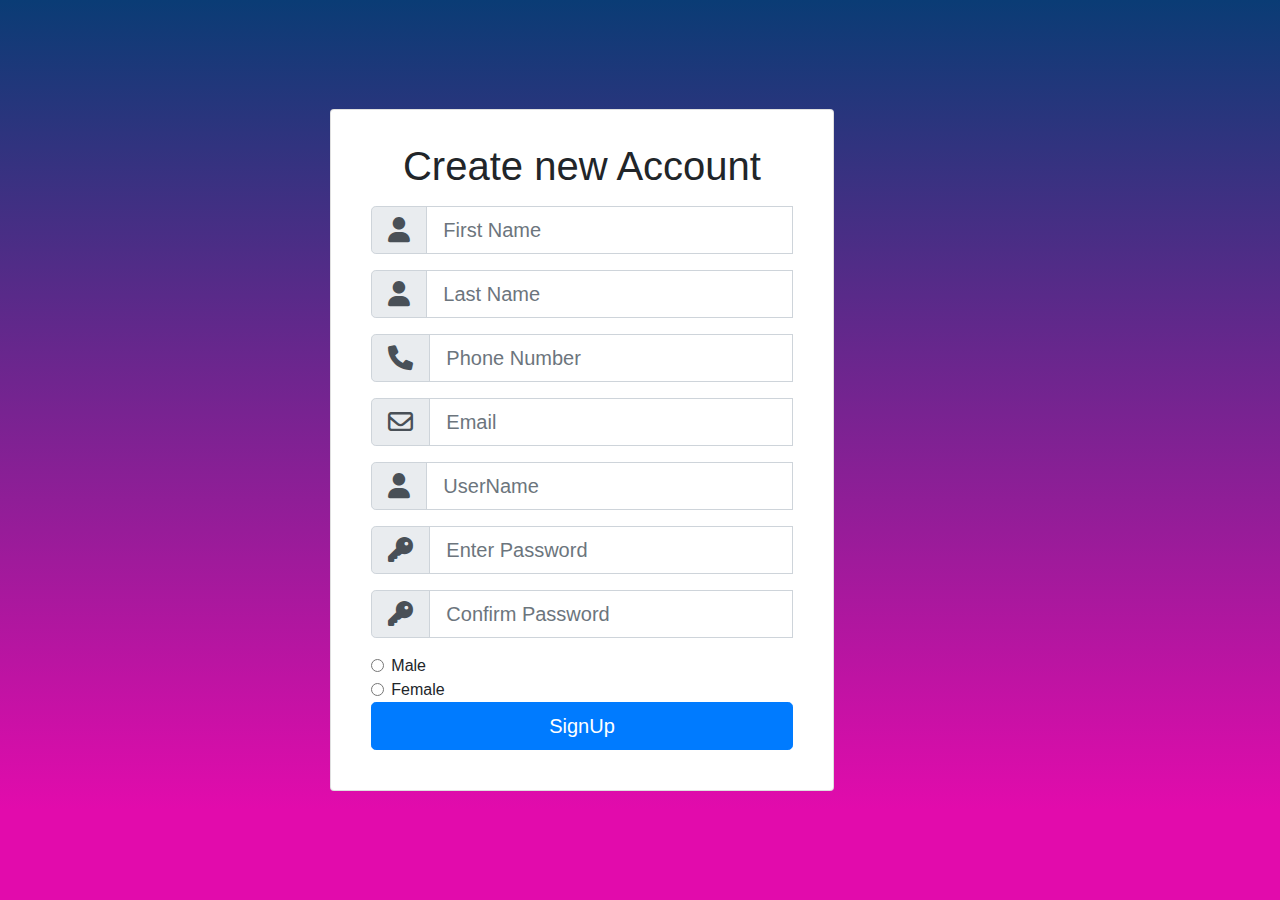
==== signUp.html @ cf3334e7 "first commit" ====
<!DOCTYPE html>
<html lang="en">
<head>
    <meta charset="UTF-8">
    <meta http-equiv="X-UA-Compatible" content="IE=edge">
    <meta name="viewport" content="width=device-width, initial-scale=1.0">
    <title>Index page</title>
    <link rel="stylesheet" href="assets/css/style.css">
    <link rel="stylesheet" href="./assets/bootstrap-4.6.1-dist/css/bootstrap.min.css">
    <link rel="stylesheet" href="./assets/fontawesome-free-6.0.0-web/css/all.min.css">
</head>
<body>
    <div class="container">
  <!-- //Registration Box  -->
        <div class="row justify-content-center wrapper"  id="register-box">
            <div class="col-lg-10 my-auto">
                <div class="card-group">

                    <div class="card rounded-left p-4" style="flex-grow:1.4">
                        <h1 class="text-center py-2">Create new Account</h1>
                        <form action="" class="register-form px-3" id="register-form">
                            <div class="input-group input-group-lg form-group">
                                <div class="input-group-prepend">
                                    <span class="input-group-text">
                                        <i class="fas fa-user fa-lg"></i>
                                    </span>
                                </div>
                                <input type="text" class="form-control" id="fname" name="fname" placeholder="First Name"> <br>
                                <small>The field is required</small>
                            </div>
                            <div class="input-group input-group-lg form-group">
                                <div class="input-group-prepend">
                                    <span class="input-group-text">
                                        <i class="fas fa-user fa-lg"></i>
                                    </span>
                                </div>
                                <input type="text" class="form-control" id="lname" name="lname" placeholder="Last Name">
                                <small>The field is required</small>
                            </div>
                            <div class="input-group input-group-lg form-group">
                                <div class="input-group-prepend">
                                    <span class="input-group-text">
                                        <i class="fa fa-phone fa-lg"></i>
                                    </span>
                                </div>
                                <input type="text" class="form-control" id="phone" name="phone" placeholder="Phone Number">
                                <small>The field is required</small>
                            </div>
                            <div class="input-group input-group-lg form-group">
                                <div class="input-group-prepend">
                                    <span class="input-group-text">
                                        <i class="far fa-envelope fa-lg"></i>
                                    </span>
                                </div>
                                <input type="text" class="form-control" id="email" name="email" placeholder="Email">
                                <small>The field is required</small>
                            </div>
                            <div class="input-group input-group-lg form-group">
                                <div class="input-group-prepend">
                                    <span class="input-group-text">
                                        <i class="fas fa-user fa-lg"></i>
                                    </span>
                                </div>
                                <input type="text" class="form-control" id="username" name="username" placeholder="UserName">
                                <small>The field is required</small>
                            </div>
                            <div class="input-group input-group-lg form-group">
                                <div class="input-group-prepend">
                                    <span class="input-group-text">
                                        <i class="fas fa-key fa-lg"></i>
                                    </span>
                                </div>
                                <input type="text" class="form-control" id="password" name="password" placeholder="Enter Password">
                                <small>The field is required</small>
                            </div>
                            <div class="input-group input-group-lg form-group">
                                <div class="input-group-prepend">
                                    <span class="input-group-text">
                                        <i class="fas fa-key fa-lg"></i>
                                    </span>
                                </div>
                                <input type="text" class="form-control" id="r_password" name="r_password" placeholder="Confirm Password">
                                <small>The field is required</small>
                            </div>
                            <div class="form-check">
                                <input class="form-check-input" type="radio" name="gender" id="gender" value="Male">
                                <label class="form-check-label" for="gender">
                                  Male
                                </label>
                              </div>
                            <div class="form-check">
                                <input class="form-check-input" type="radio" name="gender" id="gender" value="Female">
                                <label class="form-check-label" for="gender">
                                  Female
                                </label>
                              </div>
                            <div class="form-group">
                                <input type="submit" class="btn btn-primary btn-lg btn-block"  value="SignUp">
                                
                            </div>
                            
                        </form>
                    </div>
                    
                </div>
            </div>
        </div>
    </div>



    <script src="./assets/bootstrap-4.6.1-dist/js/bootstrap.min.js"></script>
</body>
</html>
---- assets/css/style.css ----
* {
    box-sizing: border-box;
    margin: 0;
    padding: 0;
    font-family: sans-serif;
}

:root {
    --primary-red: #f53711;
    --primary-blue: #2e74e6;
}

body {
    background-image: linear-gradient(
        rgb(10, 60, 117) 0%,
        rgb(226, 11, 172) 90%
    );
}

.wrapper {
    height: 100vh;
    width: 50vw;
    transform: translateX(30%);
}

.myColor {
    background: blue;
}
small {
    display: none;
}
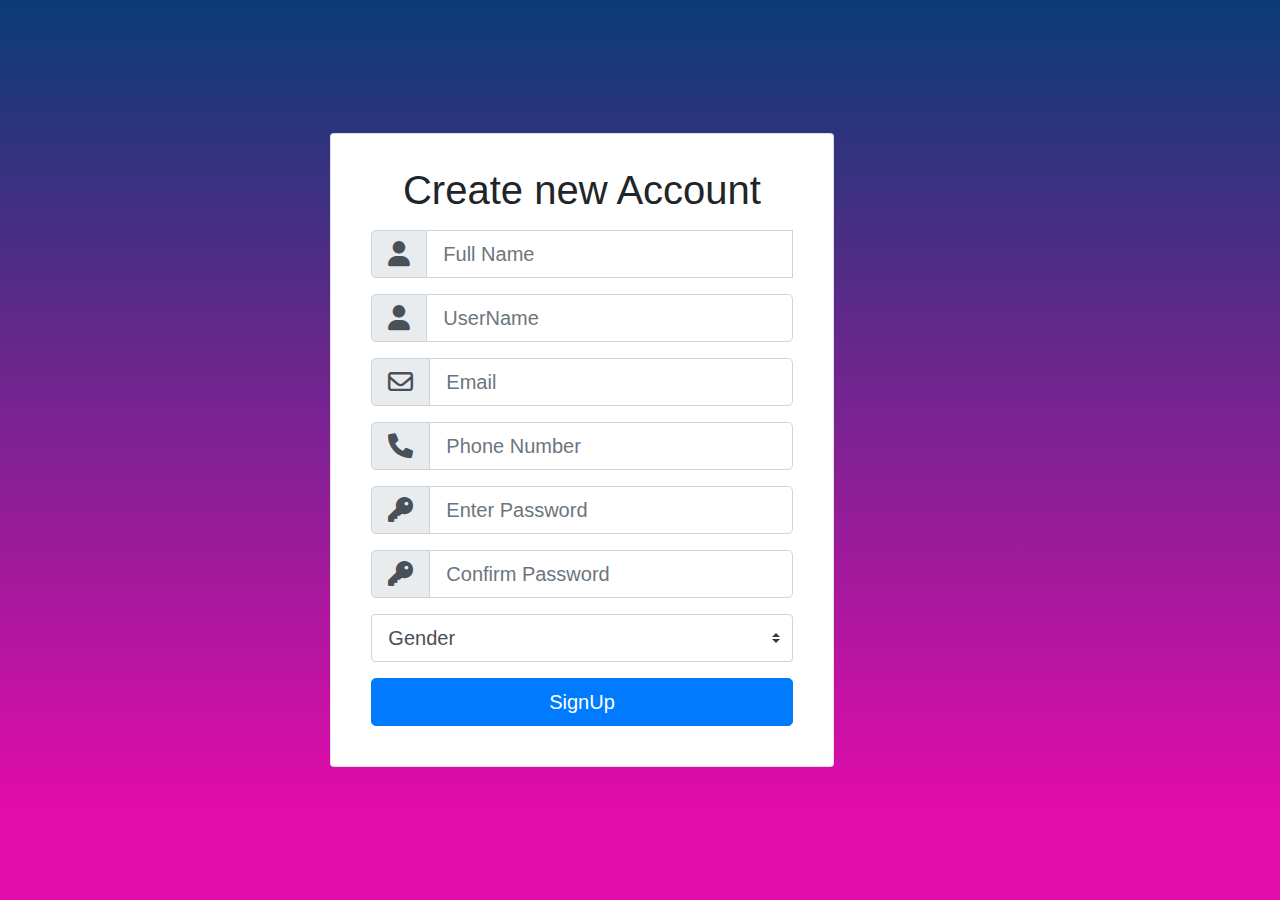
==== commit a4bfc298: "client validation" ====
--- a/signUp.html
+++ b/signUp.html
@@ -25,18 +25,31 @@
                                         <i class="fas fa-user fa-lg"></i>
                                     </span>
                                 </div>
-                                <input type="text" class="form-control" id="fname" name="fname" placeholder="First Name"> <br>
-                                <small>The field is required</small>
+                                <input type="text" class="form-control" id="fname" name="fname" placeholder="Full Name"> <br>
+                               
                             </div>
+
                             <div class="input-group input-group-lg form-group">
                                 <div class="input-group-prepend">
                                     <span class="input-group-text">
                                         <i class="fas fa-user fa-lg"></i>
                                     </span>
                                 </div>
-                                <input type="text" class="form-control" id="lname" name="lname" placeholder="Last Name">
-                                <small>The field is required</small>
+                                <input type="text" class="form-control" id="username" name="username" placeholder="UserName">
+                                
                             </div>
+                           
+                           
+                            <div class="input-group input-group-lg form-group">
+                                <div class="input-group-prepend">
+                                    <span class="input-group-text">
+                                        <i class="far fa-envelope fa-lg"></i>
+                                    </span>
+                                </div>
+                                <input type="text" class="form-control" id="email" name="email" placeholder="Email">
+                                
+                            </div>
+
                             <div class="input-group input-group-lg form-group">
                                 <div class="input-group-prepend">
                                     <span class="input-group-text">
@@ -44,26 +57,9 @@
                                     </span>
                                 </div>
                                 <input type="text" class="form-control" id="phone" name="phone" placeholder="Phone Number">
-                                <small>The field is required</small>
+                                
                             </div>
-                            <div class="input-group input-group-lg form-group">
-                                <div class="input-group-prepend">
-                                    <span class="input-group-text">
-                                        <i class="far fa-envelope fa-lg"></i>
-                                    </span>
-                                </div>
-                                <input type="text" class="form-control" id="email" name="email" placeholder="Email">
-                                <small>The field is required</small>
-                            </div>
-                            <div class="input-group input-group-lg form-group">
-                                <div class="input-group-prepend">
-                                    <span class="input-group-text">
-                                        <i class="fas fa-user fa-lg"></i>
-                                    </span>
-                                </div>
-                                <input type="text" class="form-control" id="username" name="username" placeholder="UserName">
-                                <small>The field is required</small>
-                            </div>
+                           
                             <div class="input-group input-group-lg form-group">
                                 <div class="input-group-prepend">
                                     <span class="input-group-text">
@@ -71,7 +67,7 @@
                                     </span>
                                 </div>
                                 <input type="text" class="form-control" id="password" name="password" placeholder="Enter Password">
-                                <small>The field is required</small>
+                                
                             </div>
                             <div class="input-group input-group-lg form-group">
                                 <div class="input-group-prepend">
@@ -80,20 +76,15 @@
                                     </span>
                                 </div>
                                 <input type="text" class="form-control" id="r_password" name="r_password" placeholder="Confirm Password">
-                                <small>The field is required</small>
+                                
                             </div>
-                            <div class="form-check">
-                                <input class="form-check-input" type="radio" name="gender" id="gender" value="Male">
-                                <label class="form-check-label" for="gender">
-                                  Male
-                                </label>
-                              </div>
-                            <div class="form-check">
-                                <input class="form-check-input" type="radio" name="gender" id="gender" value="Female">
-                                <label class="form-check-label" for="gender">
-                                  Female
-                                </label>
-                              </div>
+
+                            <select class="custom-select custom-select-lg mb-3" id="gender">
+                                <option selected>Gender</option>
+                                <option value="MALE">Male</option>
+                                <option value="FEMALE">Female</option>
+                            </select>
+                            
                             <div class="form-group">
                                 <input type="submit" class="btn btn-primary btn-lg btn-block"  value="SignUp">
                                 
@@ -108,7 +99,9 @@
     </div>
 
 
+    <script src="./assets/jquery/jquery.js"></script>
+    <script src="./assets/bootstrap-4.6.1-dist/js/bootstrap.min.js"></script>
+    <script src="./assets/scripts/script.js"></script>
 
-    <script src="./assets/bootstrap-4.6.1-dist/js/bootstrap.min.js"></script>
 </body>
 </html>
--- a/assets/css/style.css
+++ b/assets/css/style.css
@@ -8,6 +8,7 @@
 :root {
     --primary-red: #f53711;
     --primary-blue: #2e74e6;
+    --primary-green: #1dd890;
 }
 
 body {
@@ -23,9 +24,19 @@
     transform: translateX(30%);
 }
 
-.myColor {
-    background: blue;
+.form-control {
+    border-radius: 5px;
 }
-small {
-    display: none;
+.form-control.error input {
+    border-color: var(--primary-red);
 }
+.form-control.success input {
+    border-color: var(--primary-green);
+}
+
+.links {
+    display: flex;
+    justify-content: space-between;
+    align-items: flex-end;
+    margin: 0px 5px 0px 5px;
+}
